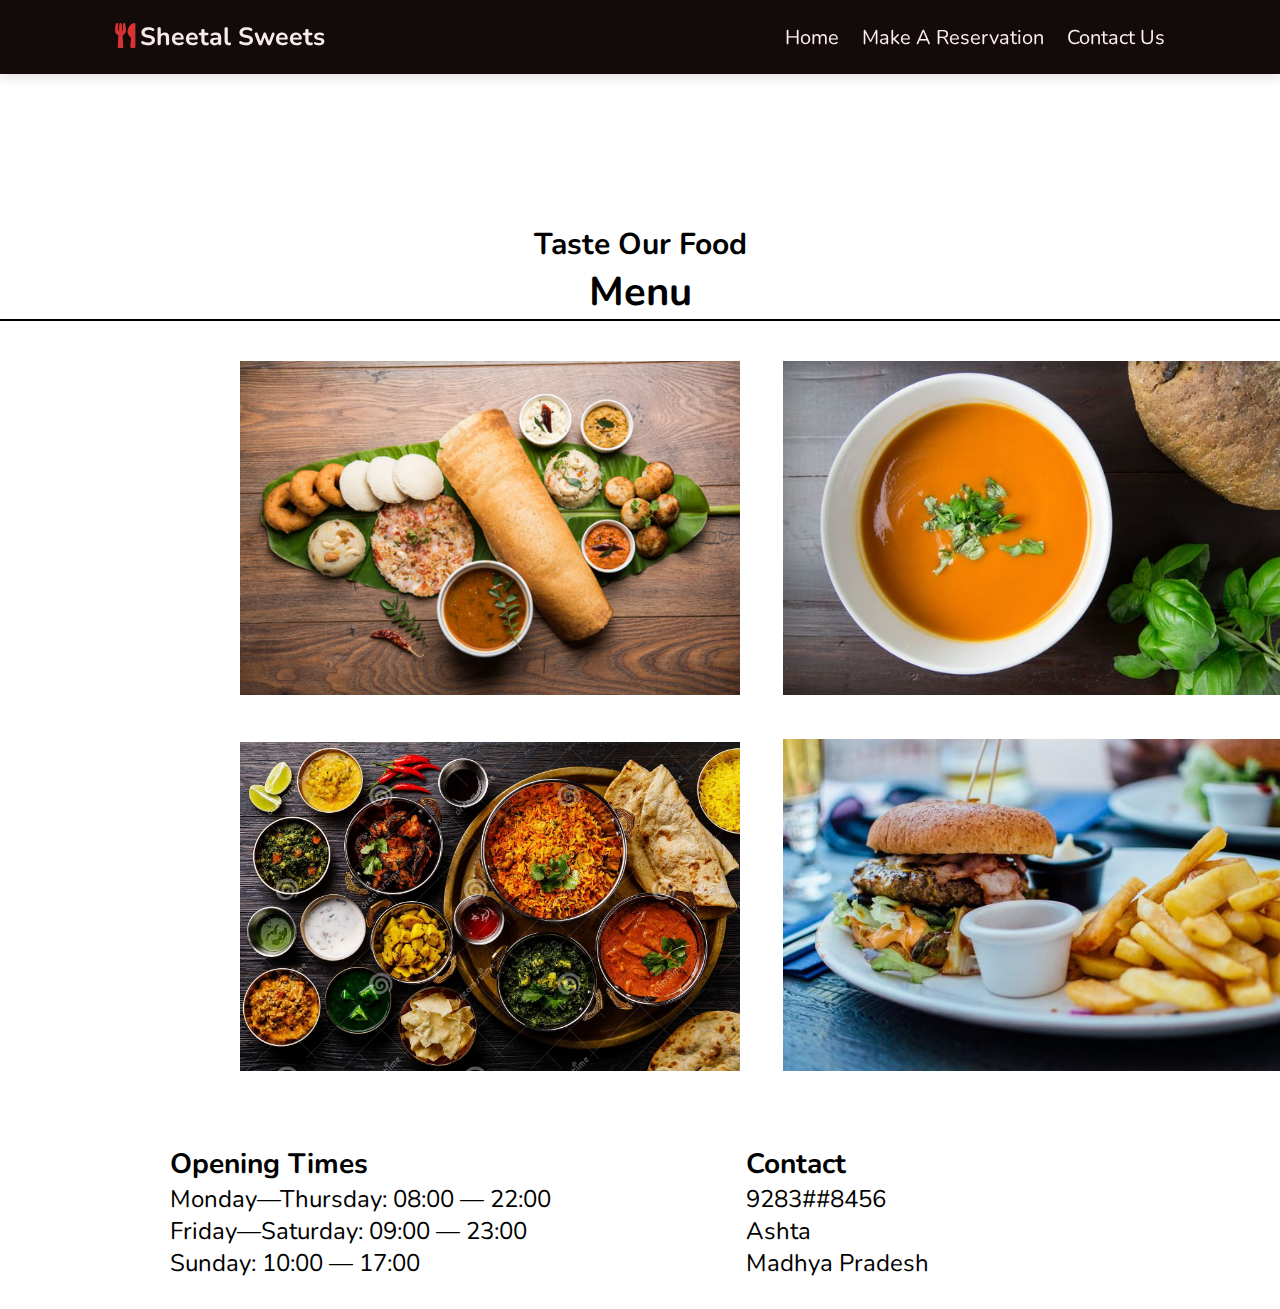
==== menu/menu.html @ 5279cbdb "First Commit" ====
<!DOCTYPE html>
<html lang="en">

<head>
    <meta charset="UTF-8">
    <meta http-equiv="X-UA-Compatible" content="IE=edge">
    <meta name="viewport" content="width=device-width, initial-scale=1.0">
    <title>Menu-Sheetal Sweets</title> 
    <link rel="stylesheet" href="https://cdnjs.cloudflare.com/ajax/libs/font-awesome/5.15.3/css/all.min.css">   
    <link rel="stylesheet" href="../css/style.css">
    <style>
        body {
            background: url(../images/home-bg.jpg) no-repeat;
            background-size: cover;
            background-position: center;
        }

        h2 {
            font-size: 40px;
        }

        img {
            width: 500px;
        }

        .menu-item {
            position: relative;
            left: 200px;
        }

        section {
            margin-top: 100px;
        }
    </style>
</head>
<body>
    <header>
        <a href="../index.html" class="logo"><i class="fas fa-utensils"></i>Sheetal Sweets</a>
        <div id="menu-bar" class="fas fa-bars"></div>
        <nav class="navbar">
            <a href="../index.html">home</a>
            <a href="../reservation/booktable.html" target="_blank">Make A Reservation</a>           
            <a href="#contactus">Contact Us</a>
        </nav>
    </header>  
    <section id="menu" class="menu section-py">        
        <div class="title">
            <h4>taste our food</h4>
            <h2>Menu</h2>
        </div>   
        <div class="menu-wrapper popup-gallery" data-aos="fade-up">        
            <div class="menu-item">
                <a href="menu/menu.html" target="_blank">
                    <img src="../images/Indian-Breakfast.jpg" alt="food image">
                    <div class="menu-overlay">
                        <div class="menu-overlay-content">
                            <div>
                                <h2>Breakfast</h2>

                            </div>

                        </div>
                    </div>
                </a>
            </div>  
            <div class="menu-item">
                <a href="menu/soups.html" target="_blank">
                    <img src="../images/food-chicken-soup.jpg" alt="food image">
                    <div class="menu-overlay">
                        <div class="menu-overlay-content">
                            <div>
                                <h2>Soups</h2>
                            </div>

                        </div>
                    </div>
                </a>
            </div>        
            <div class="menu-item">
                <a href="menu/lunch.html" target="_blank">
                    <img src="../images/luchbanner.jpg" alt="food image">
                    <div class="menu-overlay">
                        <div class="menu-overlay-content">
                            <div>
                                <h2>Lunch</h2>
                            </div>

                        </div>
                    </div>
                </a>
            </div>    
            <div class="menu-item">
                <a href="menu/pizza.html" target="_blank">
                    <img src="../images/food-american-breakfast.jpg" alt="food image">
                    <div class="menu-overlay">
                        <div class="menu-overlay-content">
                            <div>
                                <h2>Pizzas/Burgers</h2>
                            </div>
                        </div>
                    </div>
                </a>
            </div>   
    </section> 
    <div class="container" id="contactus">
        <div class="row-flex">

          <div class="opening-time">
            <h3>
              Opening times
            </h3>
            <p>
             <span>Monday—Thursday: 08:00 — 22:00</span> 
             <span>Friday—Saturday: 09:00 — 23:00 </span>
             <span>Sunday: 10:00 — 17:00</span>
            </p>
          </div>
          <div class="contact-adress">
            <h3>
              Contact
            </h3>
            <p>
              <span>9283##8456</span>
              <span>Ashta </span>
              <span>Madhya Pradesh</span>
            </p>
          </div>
        </div>
        </div>
</body>
</html>
---- css/style.css ----
@import url('https://fonts.googleapis.com/css2?family=Nunito:wght@200;300;400;600;700&display=swap');
:root{
  --red:#d83333;
}
*{
  font-family: 'Nunito', sans-serif;
  margin:0; padding:0;
  box-sizing: border-box;
  outline: none; border:none;
  text-decoration: none;
  text-transform: capitalize;
  transition:all .2s linear;  
}
*::selection{
  color:rgb(12, 0, 0);
}
html{
    font-size: 62.5%;
    overflow-x: hidden;
    scroll-behavior: smooth;
    scroll-padding-top: 6rem;
  }
body{
  background-color:rgb(177, 170, 158) ;
}
section{
  padding:2rem 9%;
}
.heading{
  text-align: center;
  font-size: 3.5rem;
  padding:1rem;
  color:#666; 
}
.heading span{
  color:var(--red);
}
.btn{
  display: inline-block;
  padding:.8rem 3rem;
  border:.2rem solid var(--red);
  color:var(--red);
  cursor: pointer;
  font-size: 1.7rem;
  border-radius: .5rem;
  position: relative;
  overflow: hidden;
  z-index: 0;
  margin-top: 1rem;
}
.btn::before{
  content: '';
  position: absolute;
  top:0; right: 0;
  width:0%;
  height:100%;
  background:var(--red);
  transition: .3s linear;
  z-index: -1;
}
.btn:hover::before{
  width:100%;
  left: 0;
}
.btn:hover{
  color:#fff;
}
header{
  position: sticky;
  top:0; left: 0; right:0;
  z-index: 1000;
  display: flex;
  align-items: center;
  justify-content: space-between;
  background:rgb(19, 10, 10);
  padding:2rem 9%;
  box-shadow: 0 .5rem 1rem rgba(0,0,0,.1);
}
header .logo{
  font-size: 2.5rem;
  font-weight: bolder;
  color:rgb(247, 235, 235);
}
header .logo i{
  padding-right: .5rem;
  color:var(--red);
}
header .navbar a{
  font-size: 2rem;
  margin-left: 2rem;
  color:rgb(255, 239, 239);
}
header .navbar a:hover{
  color:var(--red);
  background-color: #4ec237;
 
}
#menu-bar{
  font-size: 3rem;
  cursor: pointer;
  color:#666;
  border:.1rem solid #666;
  border-radius: .3rem;
  padding:.5rem 1.5rem;
  display: none;
}
.home{
  display: flex;
  flex-wrap: wrap;
  gap:1.5rem;
  min-height: 100vh;
  align-items: center;
  background:url(../images/michal-parzuchowski-ItaV89TNkks-unsplash.jpg) no-repeat;
  background-size: cover;
  background-position: center;  
}
.home .content{
  flex:1 1 40rem;
  padding-top: 6.5rem; 
}
.home .content h3{
  border-bottom: 2px solid rgb(166, 204, 60);
  font-size: 5rem;
  color:rgb(184, 159, 159);
  font-weight: bold;
}
.home .content p{
  font-size:medium;
  color:rgb(151, 137, 137);
  padding:1rem 0;
  font-weight: bold;
}
 .box-container{
  display: flex;
  flex-wrap: wrap;
  gap:1.5rem;
}
.review{
  background-color: #eee;
}
.review .box-container{
  display: flex;
  flex-wrap: wrap;
  gap:1.5rem;
  background-color: #eee;
}
.review .box-container .box{
  text-align: center;
  padding:2rem;
  border:1rem solid #fff;
  box-shadow: 0 .5rem 1rem rgba(0,0,0,.3);
  border-radius: .5rem;
  flex:1 1 30rem;
  background:#333;
  margin-top: 6rem;
}
.review .box-container .box img{
  height: 12rem;
  width:12rem;
  border-radius: 50%;
  border:1rem solid #fff;
  margin-top: -8rem;
  object-fit: cover;
}
.review .box-container .box h3{
  font-size: 2.5rem;
  color:#fff;
  padding:.5rem 0;
}
.review .box-container .box .stars i{
  font-size: 2rem;
  color:var(--red);
  padding:.5rem 0;
}
.review .box-container .box p{
  font-size: 1.5rem;
  color:#eee;
  padding:1rem 0;
}
.menu.section-py{
  padding-bottom: 0;
}
.menu .title{
  text-align: center;
  font-size: 3rem;
  border-bottom: 2px solid black;
}
.menu-wrapper{
  margin: 2rem;
}
.menu-item{
  position: relative;
  display: inline-block;
  margin: 2rem;
  left:-50px;
}
.menu-overlay{
  height: 80px;
  background: rgba(0, 0, 0, 0.8);
  position: absolute;
  bottom: 0;
  width: 100%;
  color: #fff;
  padding: 1.5rem;
  opacity: 0;
  transition: var(--transition);
  overflow: hidden;
}
.menu-overlay-content{
  overflow: hidden;
  transition: all 0.5s ease;
  transform: translateY(100%);
}
.menu-overlay-content div{
  display: flex;
  justify-content: space-between;
}
.menu-overlay-content h2{
  text-transform: capitalize;
  margin-bottom: 0;
}
.menu-overlay-content h5{
  text-transform: uppercase;
  color: var(--grey);
  margin-top: 0.6rem;
  font-size: 0.8rem;
}
.menu-item:hover .menu-overlay{
  opacity: 1;
}

.btn{
    display: inline-block;
    padding:.8rem 3rem;
    border:.2rem solid var(--red);
    color:var(--red);
    cursor: pointer;
    font-size: 1.7rem;
    border-radius: .5rem;
    position: relative;
    overflow: hidden;
    z-index: 0;
    margin-top: 1rem;
  }
  
  .btn::before{
    content: '';
    position: absolute;
    top:0; right: 0;
    width:0%;
    height:100%;
    background:var(--red);
    transition: .3s linear;
    z-index: -1;
  }
  
  .btn:hover::before{
    width:100%;
    left: 0;
  }
  
  .btn:hover{
    color:#fff;
  }
.menu-item:hover .menu-overlay-content{
  transform: translateY(0);
}
.footer{
  border-top: 2px solid red;
}
.footer-item{
  margin-bottom: 3rem;
}
.footer-item h3{
  opacity: 0.8;
}
.footer-item .para-text{
  margin: 0;
  font-size: 2rem;
  opacity: 0.6;
}
.container{
  width: 90vw;
  margin: 0 auto;
  margin-left: 150px;
  font-size: 20px;
  flex-wrap: wrap;
}
.section-py{
  padding: 5rem 0;
  flex-wrap: wrap;
}
.contact{
  display: flex;
  flex-wrap: wrap;
}
.heading span{
  border-bottom: 2px solid red;
}
.row-flex {
  display: flex;
  flex-direction: row;
}
.flex-column-form {
  display: flex;
  flex-direction: column;
  flex: 1;
  margin: 30px 20px;
}
.opening-time,
.contact-adress {
    flex: 1;
    margin: 30px 20px;
    font-size: 1.2em;
}
.book{
    margin-top: 50px;
    display: flex;
    justify-content: center;
}
.form-group{
    margin: 30px;
}
.form-group p{
    font-size: large;
    margin-bottom: 50px;
}
.opening-time p span,
.contact-adress p span {
    display: block;
}
.btn.btn-primary {
  font-family: 'Big Shoulders Text', cursive;
  color: #ffffff;
  background-color: #95999e;
  text-transform: uppercase;
  font-size: 16px;
  padding: 5px 10px;
  letter-spacing: 2px;
  border: 0;
}
@media(max-width:991px){

  html{
    font-size: 55%;
  }

  header{
    padding:2rem;
  }

  section{
    padding:2rem;
  }
}
@media(max-width:768px){
  #menu-bar{
    display: initial;
  }
  header .navbar{
    position: absolute;
    top:100%; left: 0; right:0;
    background: #f7f7f7;
    border-top: .1rem solid rgba(0,0,0,.1);
    clip-path: polygon(0 0, 100% 0, 100% 0, 0 0);
  }
  header .navbar.active{
    clip-path: polygon(0 0, 100% 0, 100% 100%, 0% 100%);
  }
  header .navbar a{
    margin: 1.5rem;
    padding:1.5rem;
    display: block;
    border:.2rem solid rgba(0,0,0,.1);
    border-left:.5rem solid var(--red);
    background:#fff;
  }
}
@media(max-width:450px){
  html{
    font-size: 50%;
  }
@media screen and (min-width: 1200px){
  .menu-wrapper{
      grid-template-columns: repeat(3, 1fr);  }
}

@media screen and (min-width: 678px){
  .menu-wrapper{
      display: grid;
      grid-template-columns: repeat(2, 1fr);
  }
}
@media screen and (min-width: 768px){

  .footer-wrapper{
      display: grid;
      grid-template-columns: repeat(2, 1fr);
      grid-gap: 2rem;  }
}
@media screen and (min-width: 992px){
  .container{
      width: 85vw;
  }
  .footer-wrapper{
    grid-template-columns: repeat(4, 1fr);
}
}
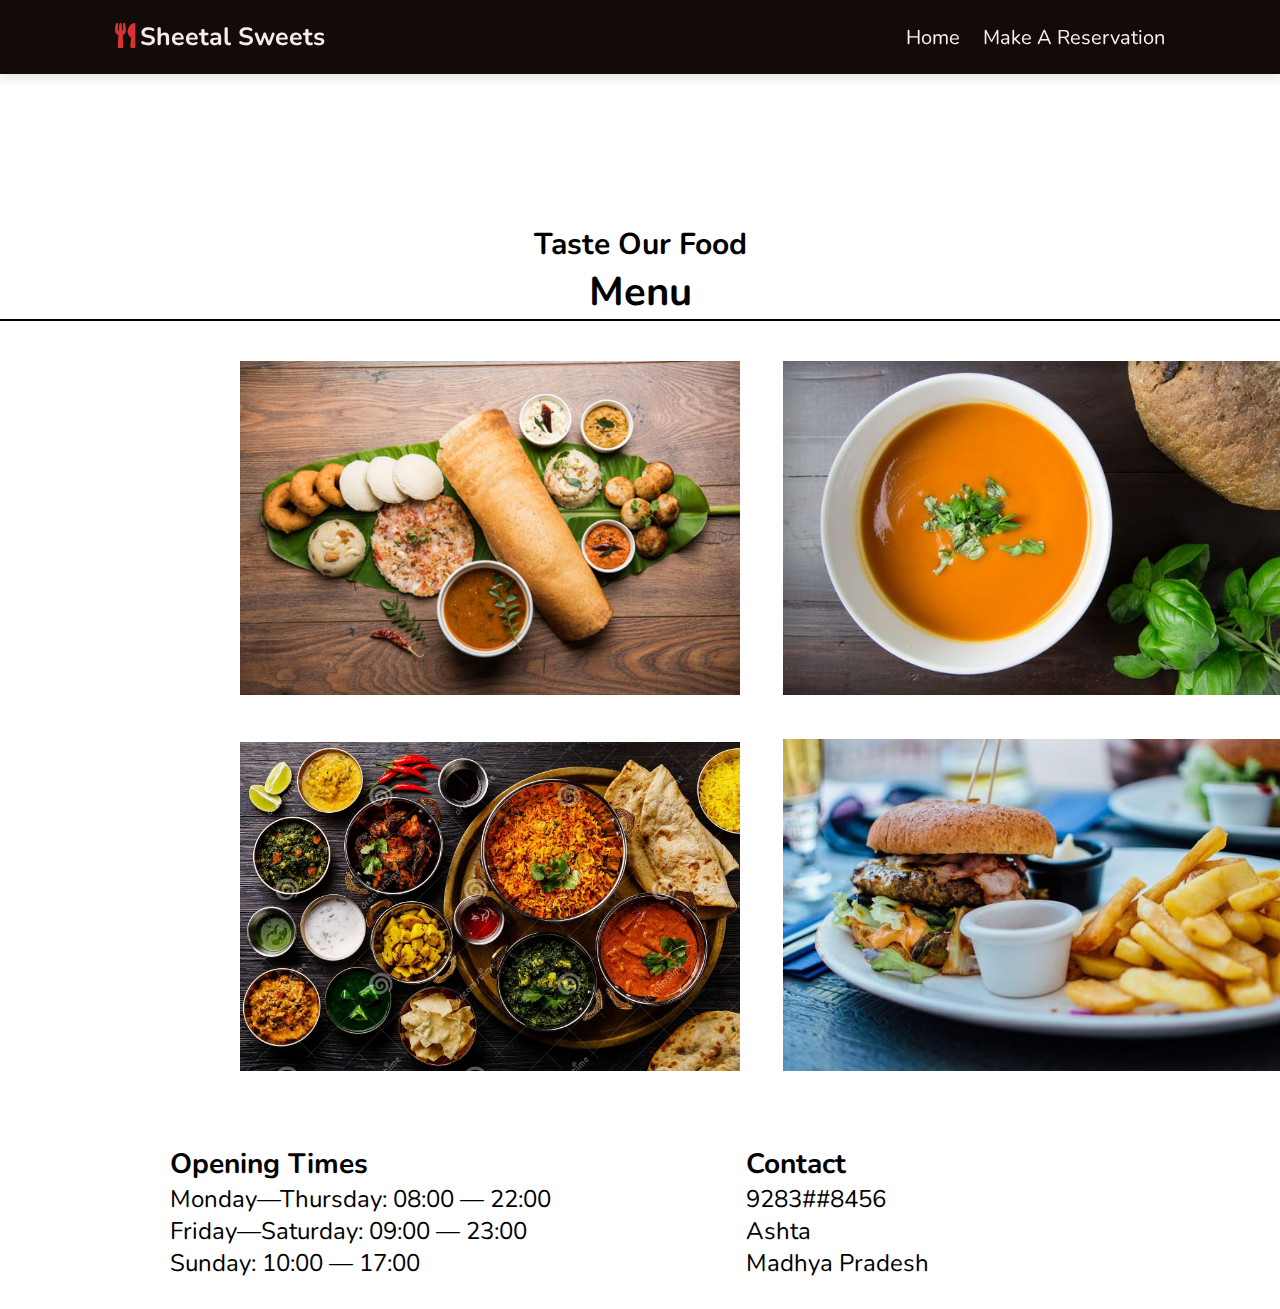
==== commit 0f6ea545: "Second-commit" ====
--- a/menu/menu.html
+++ b/menu/menu.html
@@ -40,7 +40,7 @@
         <nav class="navbar">
             <a href="../index.html">home</a>
             <a href="../reservation/booktable.html" target="_blank">Make A Reservation</a>           
-            <a href="#contactus">Contact Us</a>
+          
         </nav>
     </header>  
     <section id="menu" class="menu section-py">        
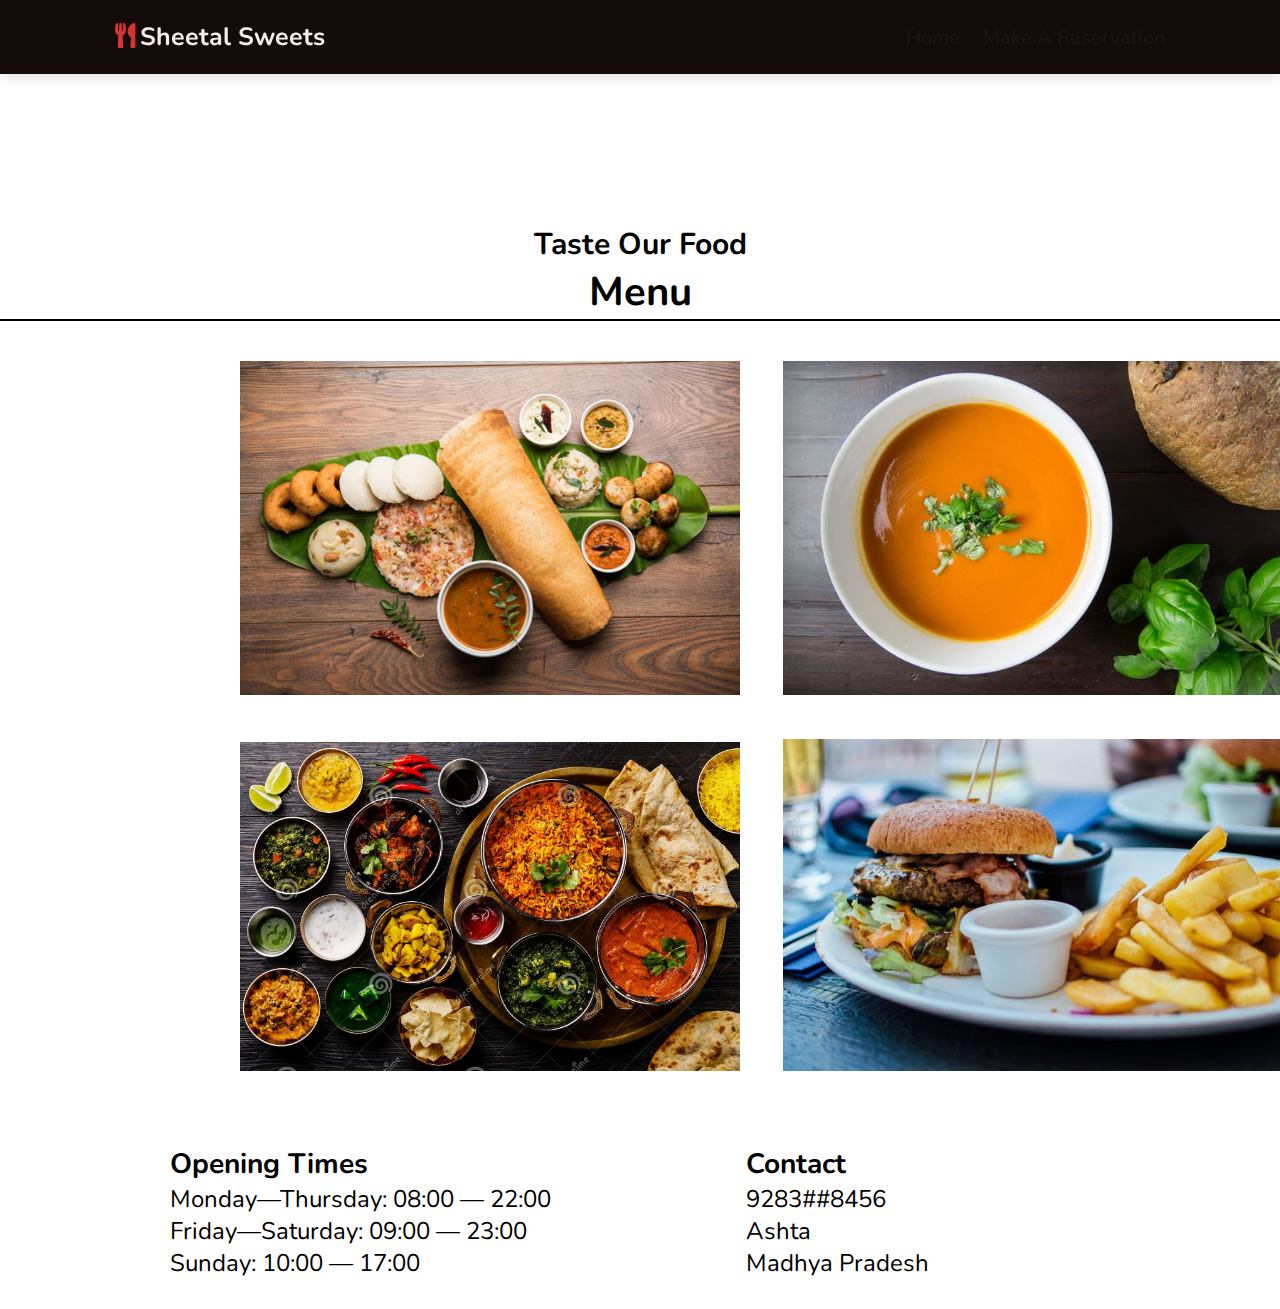
==== commit ef3c22cb: "Third-Commit" ====
--- a/menu/menu.html
+++ b/menu/menu.html
@@ -128,4 +128,5 @@
         </div>
         </div>
 </body>
+<script src="./js/script.js"></script>
 </html>--- a/css/style.css
+++ b/css/style.css
@@ -49,7 +49,7 @@
   margin-top: 1rem;
 }
 .btn::before{
-  content: '';
+  content:counter();
   position: absolute;
   top:0; right: 0;
   width:0%;
@@ -63,7 +63,7 @@
   left: 0;
 }
 .btn:hover{
-  color:#fff;
+  color:rgb(131, 102, 102);
 }
 header{
   position: sticky;
@@ -88,7 +88,7 @@
 header .navbar a{
   font-size: 2rem;
   margin-left: 2rem;
-  color:rgb(255, 239, 239);
+  color:rgb(31, 23, 23);
 }
 header .navbar a:hover{
   color:var(--red);
@@ -200,7 +200,7 @@
   position: absolute;
   bottom: 0;
   width: 100%;
-  color: #fff;
+  color: rgb(161, 110, 110);
   padding: 1.5rem;
   opacity: 0;
   transition: var(--transition);
